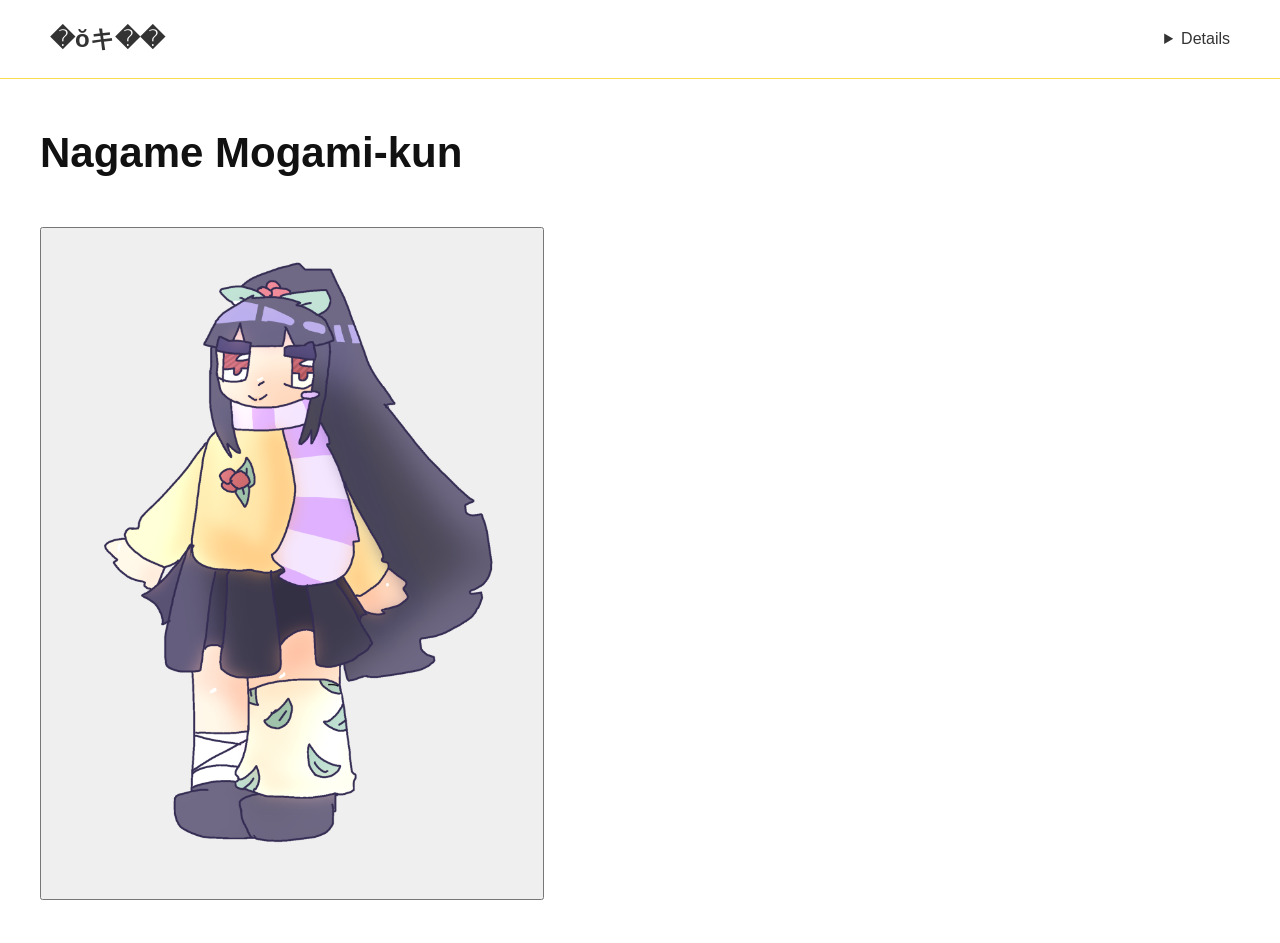
==== Mogamikun.html @ 77388546 "Start" ====
<!DOCTYPE html>
<html lang="en">
<head>
    <meta charset="UTF-8">
    <meta name="viewport" content="width=device-width, initial-scale=1.0">
    <title>Yuki and Mogami</title>
    <link rel="stylesheet" href="mogami.css">
</head>
<body>

    <!-- Header Navigation -->
    <header class="navbar">
        <div class="logo">�ŏキ��</div>
        <nav>
            <details Character><a href="index.html">Yuki-chan</a>
</details>
        </nav>
    </header>

    <!-- Main Content Container -->
    <main class="container">
        
        <!-- Left Column: Character Info & Links -->
        <section class="info-section">
            <h1 class="character-name">Nagame Mogami-kun </h1>
            <p class="character-description">
               
            </p>

            <a href="your-file.zip" download>
            <button>
         <!-- Replace with your character's transparent PNG -->
            <img  src="./Fullbody2.YukiPNG copy.PNG" alt="Character Artwork" class="character-img">
            </button></a>

    </main>

</body>
</html>
---- mogami.css ----
/* Global Reset & Typography */
* {
    margin: 0;
    padding: 0;
    -moz-box-sizing: border-box;
    font-family: 'Helvetica Neue', Arial, sans-serif;
}

body {
    background-color: #ffffff;
    color: #333333;
    line-height: 1.6;
}

/* Navbar Styling */
.navbar {
    display: flex;
    justify-content: space-between;
    align-items: center;
    padding: 20px 50px;
    border-bottom: 1px solid #fbde4f;
}

.navbar .logo {
    font-size: 24px;
    font-weight: bold;
}

.navbar nav a {
    text-decoration: none;
    color: #555;
    margin-left: 20px;
    font-weight: 50px;
}

.navbar nav a.active, .navbar nav a:hover {
    color: #000;
    font-weight: bold;
}

/* Layout Container */
.container {
    display: grid;
    grid-template-columns: 1.2fr 0.8fr;
    max-width: 1200px;
    margin: 40px auto;
    padding: 0 20px;
    gap: 40px;
}

/* Info Section styling */
.character-name {
    font-size: 42px;
    margin-bottom: 20px;
    color: #111;
}

.character-description {
    font-size: 16px;
    color: #666;
    margin-bottom: 40px;
    max-width: 500px;
}

/* Content Tabs */
.tabs {
    display: flex;
    border-bottom: 1px solid #eaeaea;
    margin-bottom: 30px;
}

.tab-btn {
    background: none;
    border: none;
    padding: 10px 20px;
    font-size: 16px;
    cursor: pointer;
    color: #888;
}

.tab-btn.active {
    color: #ff5722; /* Accent color matching your screenshot */
    border-bottom: 3px solid #ff5722;
    font-weight: bold;
}

/* Download Link Section */
.link-group {
    margin-bottom: 30px;
}

.link-group h2 {
    font-size: 14px;
    text-transform: uppercase;
    color: #ff5722;
    margin-bottom: 12px;
    letter-spacing: 0.5px;
}

.link-group ul {
    list-style: none;
}

.link-group ul li {
    margin-bottom: 8px;
}

.link-group a {
    color: #0066cc;
    text-decoration: none;
}

.link-group a:hover {
    text-decoration: underline;
}

/* Character Image Sidebar */
.image-section {
    display: flex;
    justify-content: center;
    align-items: flex-start;
}

.character-img {
    max-width: 100%;
    height: auto;
    width: 500px;
    object-fit: contain;
}

/* Responsive adjustments for mobile screens */
@media (max-width: 768px) {
    .container {
        grid-template-columns: 1fr;
    }
    .image-section {
        order: -1; /* Places character image at the top on mobile */
    }
}
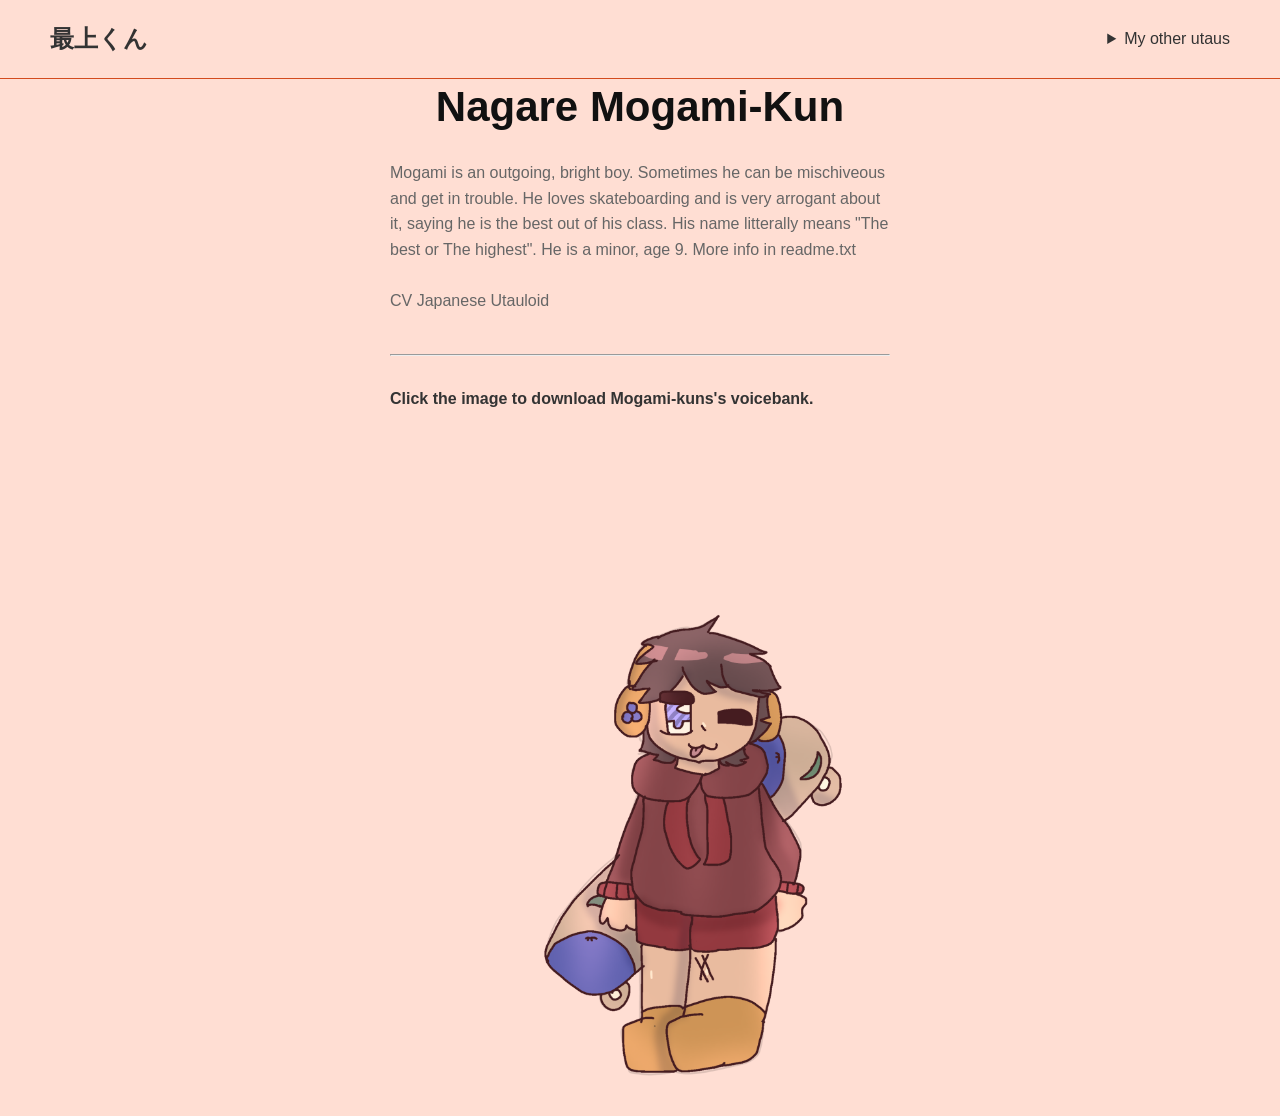
==== commit 708dad3d: "Add files via upload" ====
--- a/Mogamikun.html
+++ b/Mogamikun.html
@@ -3,37 +3,55 @@
 <head>
     <meta charset="UTF-8">
     <meta name="viewport" content="width=device-width, initial-scale=1.0">
-    <title>Yuki and Mogami</title>
+    <title>Mogami</title>
     <link rel="stylesheet" href="mogami.css">
+    <link rel="icon" href="./Mogami.bmp">
 </head>
 <body>
 
-    <!-- Header Navigation -->
+    
     <header class="navbar">
-        <div class="logo">�ŏキ��</div>
+        <div class="logo">最上くん</div>
         <nav>
-            <details Character><a href="index.html">Yuki-chan</a>
-</details>
+            <details Character>
+                 <summary>My other utaus</summary>
+                <a href="index.html"> (夕葵)Yuki-chan</a>
+            </details>
         </nav>
     </header>
 
-    <!-- Main Content Container -->
+
+
+   
     <main class="container">
         
-        <!-- Left Column: Character Info & Links -->
+       
         <section class="info-section">
-            <h1 class="character-name">Nagame Mogami-kun </h1>
+            <h1 class="character-name">Nagare Mogami-Kun</h1>
             <p class="character-description">
-               
+               Mogami is an outgoing, bright boy. Sometimes he can be mischiveous and get in trouble. 
+He loves skateboarding and is very arrogant about it, saying he is the best out of his class.
+His name litterally means "The best or The highest".
+He is a minor, age 9. More info in readme.txt
+<br><br>
+CV Japanese Utauloid
+<hr>
+<h1 class="Instruct">Click the image to download Mogami-kuns's voicebank.</h1>
             </p>
 
-            <a href="your-file.zip" download>
+            
+
+         <a href="Mogami-Kun.zip" download>
             <button>
-         <!-- Replace with your character's transparent PNG -->
-            <img  src="./Fullbody2.YukiPNG copy.PNG" alt="Character Artwork" class="character-img">
+        
+        <aside class="image-section">
+            
+            <img src="./Fullbody2.mogami copy.PNG" alt="Character Artwork" class="character-img">
+        </aside>
             </button></a>
-
     </main>
 
+
+    
 </body>
 </html>
--- a/mogami.css
+++ b/mogami.css
@@ -1,4 +1,4 @@
-/* Global Reset & Typography */
+
 * {
     margin: 0;
     padding: 0;
@@ -7,18 +7,18 @@
 }
 
 body {
-    background-color: #ffffff;
+    background-color: #ffded3;
     color: #333333;
     line-height: 1.6;
 }
 
-/* Navbar Styling */
 .navbar {
     display: flex;
     justify-content: space-between;
     align-items: center;
     padding: 20px 50px;
-    border-bottom: 1px solid #fbde4f;
+    border-bottom: 1px solid #d34b1e;
+    
 }
 
 .navbar .logo {
@@ -38,20 +38,27 @@
     font-weight: bold;
 }
 
-/* Layout Container */
+
 .container {
     display: grid;
     grid-template-columns: 1.2fr 0.8fr;
     max-width: 1200px;
+    align-items: center;
     margin: 40px auto;
     padding: 0 20px;
     gap: 40px;
+    height: 100vh;             
+  display: flex;              
+  justify-content: center;   
+  align-items: center;      
 }
 
-/* Info Section styling */
+
 .character-name {
+    margin-top: 50px;
     font-size: 42px;
     margin-bottom: 20px;
+    text-align: center;
     color: #111;
 }
 
@@ -62,7 +69,7 @@
     max-width: 500px;
 }
 
-/* Content Tabs */
+
 .tabs {
     display: flex;
     border-bottom: 1px solid #eaeaea;
@@ -79,12 +86,12 @@
 }
 
 .tab-btn.active {
-    color: #ff5722; /* Accent color matching your screenshot */
+    color: #ff5722; 
     border-bottom: 3px solid #ff5722;
     font-weight: bold;
 }
 
-/* Download Link Section */
+
 .link-group {
     margin-bottom: 30px;
 }
@@ -114,7 +121,7 @@
     text-decoration: underline;
 }
 
-/* Character Image Sidebar */
+
 .image-section {
     display: flex;
     justify-content: center;
@@ -128,12 +135,24 @@
     object-fit: contain;
 }
 
-/* Responsive adjustments for mobile screens */
+
 @media (max-width: 768px) {
     .container {
         grid-template-columns: 1fr;
     }
     .image-section {
-        order: -1; /* Places character image at the top on mobile */
+        order: -1; 
     }
 }
+
+button {
+  background: transparent;
+  border: transparent;
+  cursor: pointer;
+}
+
+.Instruct {
+    font-size: medium;
+    margin-top: 30px;
+    margin-bottom: 30px;
+}
